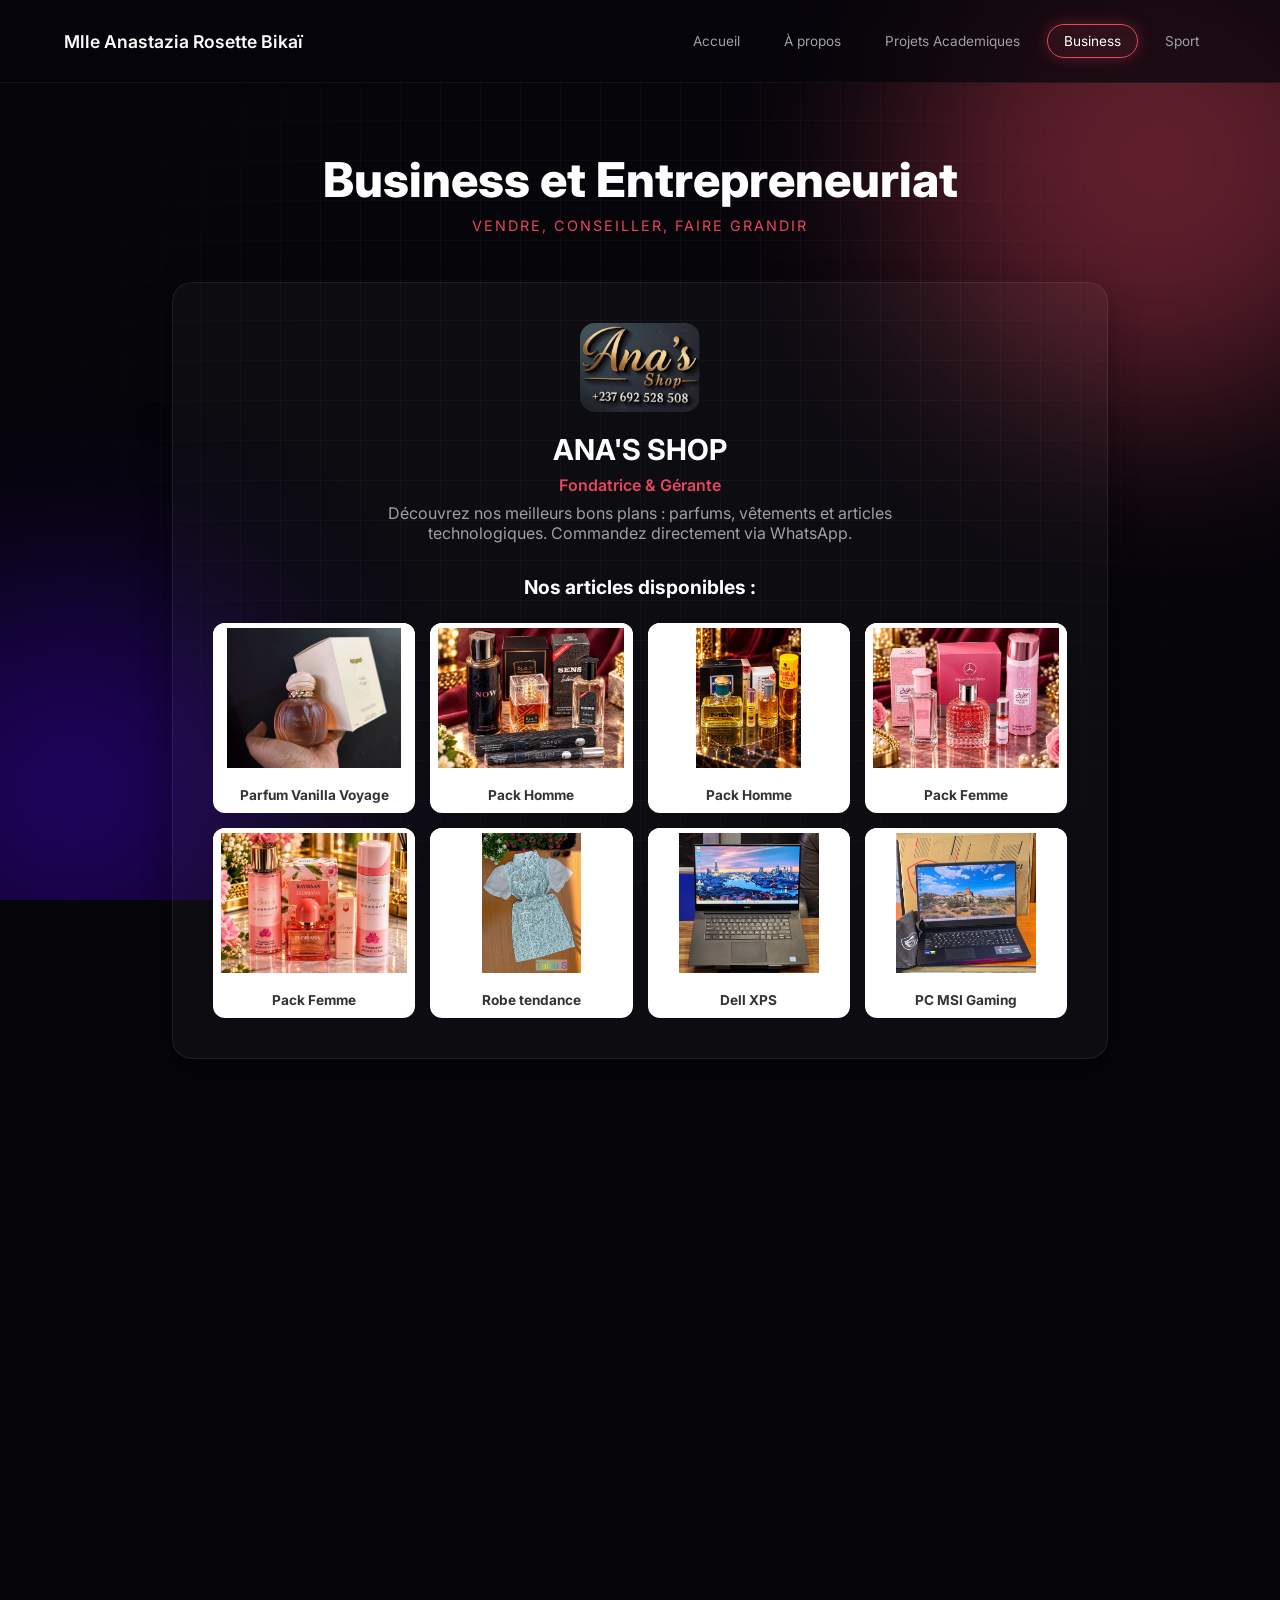
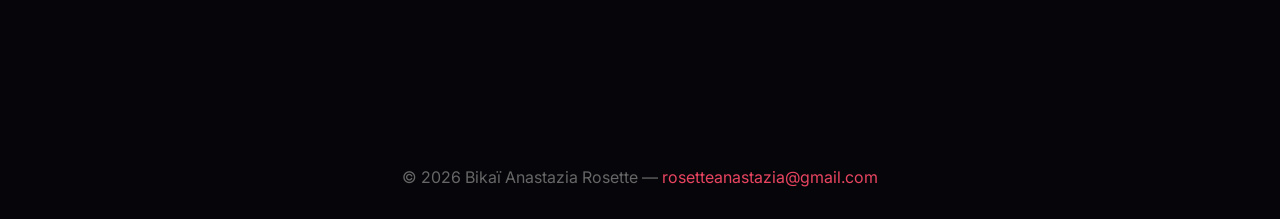
==== business.html @ e81abc1c "Premier envoi de mon portfolio" ====
<!DOCTYPE html>
<html lang="fr">
    <script>
    // Force la page à revenir tout en haut à chaque chargement
        window.onbeforeunload = function () {
        window.scrollTo(0, 0);
    }
    </script>
<head>
  <meta charset="UTF-8">
  <meta name="viewport" content="width=device-width, initial-scale=1.0">
  <title>Business — Bikaï Anastazia Rosette</title>
  <link rel="stylesheet" href="style.css">
  <link href="https://fonts.googleapis.com/css2?family=Inter:wght@300;400;600;800&display=swap" rel="stylesheet">
</head>
<body class="page-accueil" onload="window.scrollTo(0, 0);">

  <!-- FOND ANIMÉ -->
  <div class="tech-background">
    <div class="glow-orb orb-1"></div>
    <div class="glow-orb orb-2"></div>
    <div class="grid-overlay"></div>
  </div>

  <!-- NAVIGATION -->
  <nav class="navbar">
    <div class="logo">Mlle Anastazia Rosette Bikaï</div>
    <div class="nav-buttons">
      <a href="index.html" class="nav-btn">Accueil</a>
      <a href="apropos.html" class="nav-btn">À propos</a>
      <a href="ecole.html" class="nav-btn">Projets Academiques</a>
      <a href="business.html" class="nav-btn active">Business</a>
      <a href="sport.html" class="nav-btn">Sport</a>
    </div>
  </nav>

  <!-- CONTENEUR PRINCIPAL -->
  <div class="container-business">
    
    <!-- EN-TÊTE -->
    <header class="header-business element-anime">
      <h1>Business et Entrepreneuriat</h1>
      <p>Vendre, conseiller, faire grandir</p>
    </header>

    <!-- CARTE 1 : ANA'S SHOP -->
    <div class="carte-business element-anime">
      
      <div class="entete-anas-shop">
        <img src="images/business_shop.jpeg" alt="Logo ANA'S SHOP">
        <h3>ANA'S SHOP</h3>
        <p class="sous-titre-anas">Fondatrice & Gérante</p>
        <p class="description-anas">Découvrez nos meilleurs bons plans : parfums, vêtements et articles technologiques. Commandez directement via WhatsApp.</p>
      </div>

      <h4 class="titre-articles">Nos articles disponibles :</h4>
      
      <!-- LA GRILLE D'ARTICLES -->
      <div class="grille-articles">
        <div class="carte-article"><img src="images/vanilla_voyage.jpeg" alt="Parfum"><p>Parfum Vanilla Voyage</p></div>
        <div class="carte-article"><img src="images/pack_H1.jpeg" alt="Parfum"><p>Pack Homme</p></div>
        <div class="carte-article"><img src="images/Pack_H2.jpeg" alt="Parfum"><p>Pack Homme</p></div>
        <div class="carte-article"><img src="images/pack_F1.jpeg" alt="Parfum"><p>Pack Femme</p></div>
        <div class="carte-article"><img src="images/pack_F2.jpeg" alt="Parfum"><p>Pack Femme</p></div>
        <div class="carte-article"><img src="images/robe_tendance.jpeg" alt="Vêtement"><p>Robe tendance</p></div>
        <div class="carte-article"><img src="images/pc_1.jpeg" alt="Tech"><p>Dell XPS</p></div>
        <div class="carte-article"><img src="images/pc_gamin.jpeg" alt="Tech"><p>PC MSI Gaming</p></div>
      </div>
    </div>

    <!-- CARTE 2 : BOOSTAGE -->
    <div class="carte-business element-anime">
      <div class="entete-boost">
        <h3>Boostage réseaux sociaux</h3>
        <p>Service indépendant</p>
      </div>
      
      <div class="galerie-boost">
        <figure>
          <img src="images/business_boost.jpeg" alt="Flyer">
          <figcaption>Flyer de boostage</figcaption>
        </figure>
        <figure>
          <img src="images/grille_boost.jpeg" alt="Grille">
          <figcaption>Grille de prix</figcaption>
        </figure>
      </div>
    </div>
        <!-- BOUTON WHATSAPP EN BAS AU CENTRE -->
    <div class="element-anime" style="display: flex; justify-content: center; margin-top: 3rem; margin-bottom: 2rem;">
      <a href="https://wa.me/237692528508" target="_blank" style="padding: 1rem 3rem; border-radius: 8px; text-decoration: none; font-weight: 700; background-color: #25D366; color: #fff; font-size: 1.1rem; box-shadow: 0 4px 15px rgba(37, 211, 102, 0.3);">Contacter sur WhatsApp</a>
    </div>

  </div>

  <footer class="footer-business">
    <p>© 2026 Bikaï Anastazia Rosette — <a href="mailto:rosetteanastazia@gmail.com">rosetteanastazia@gmail.com</a></p>
  </footer>

  <!-- SCRIPT POUR L'ANIMATION -->
  <script>
    document.addEventListener("DOMContentLoaded", function() {
      const elements = document.querySelectorAll('.element-anime');
      elements.forEach((el, index) => {
        setTimeout(() => { el.classList.add('visible'); }, 300 + (index * 600)); 
      });
    });
  </script>
</body>
</html>
---- style.css ----
/* =========================================
   RESET ET BASE
   ========================================= */
* {
  margin: 0;
  padding: 0;
  box-sizing: border-box;
}

body {
  font-family: 'Inter', sans-serif;
  background-color: #05050a;
  color: #e0e0e0;
  overflow-x: hidden;
}

/* =========================================
   FOND ANIMÉ (Grille et lumières)
   ========================================= */
.tech-background {
  position: fixed; top: 0; left: 0;
  width: 100vw; height: 100vh;
  z-index: -1;
  background-color: #05050a;
  overflow: hidden;
}

.glow-orb {
  position: absolute; border-radius: 50%;
  filter: blur(100px); opacity: 0.4;
}
.orb-1 { width: 500px; height: 500px; background: #e94560; top: -10%; right: -10%; animation: floatOrb 15s infinite alternate ease-in-out; }
.orb-2 { width: 400px; height: 400px; background: #4a00e0; bottom: -10%; left: -10%; animation: floatOrb 20s infinite alternate-reverse ease-in-out; }

.grid-overlay {
  position: absolute; top: 0; left: 0; width: 100%; height: 100%;
  background-image: 
    linear-gradient(rgba(255, 255, 255, 0.03) 1px, transparent 1px),
    linear-gradient(90deg, rgba(255, 255, 255, 0.03) 1px, transparent 1px);
  background-size: 40px 40px;
  animation: moveGrid 20s linear infinite;
  mask-image: radial-gradient(circle at center, black 40%, transparent 80%);
  -webkit-mask-image: radial-gradient(circle at center, black 40%, transparent 80%);
}

@keyframes floatOrb {
  0% { transform: translate(0, 0) scale(1); }
  100% { transform: translate(-50px, 50px) scale(1.2); }
}
@keyframes moveGrid {
  0% { background-position: 0 0; }
  100% { background-position: 40px 40px; }
}

/* =========================================
   NAVIGATION
   ========================================= */
.navbar {
  display: flex; justify-content: space-between; align-items: center;
  padding: 1.5rem 5%; position: fixed; top: 0; width: 100%; z-index: 100;
  background: rgba(5, 5, 10, 0.7); backdrop-filter: blur(12px);
  border-bottom: 1px solid rgba(255, 255, 255, 0.05);
}

.logo { font-size: 1.1rem; font-weight: 600; color: #fff; }
.nav-buttons { display: flex; gap: 10px; }

.nav-btn {
  text-decoration: none; color: #a0a0a0; font-size: 0.85rem;
  padding: 8px 16px; border-radius: 20px; border: 1px solid transparent; transition: all 0.3s ease;
}
.nav-btn:hover, .nav-btn.active {
  color: #fff; background: rgba(233, 69, 96, 0.1); border-color: #e94560;
  box-shadow: 0 0 15px rgba(233, 69, 96, 0.3);
}

/* =========================================
   STRUCTURE EN 2 COLONNES (Photo à gauche, Texte à droite)
   ========================================= */

.hero-split {
  display: flex;
  align-items: center;
  justify-content: space-between;
  min-height: 100vh;
  padding: 120px 10% 0 10%;
  gap: 5rem;
  position: relative;
  z-index: 10;
}

/* --- La photo à gauche --- */
.hero-image-wrapper {
  flex: 1;
  display: flex;
  justify-content: flex-start; /* Colle la photo à gauche */
  height: 80vh;
}

.hero-photo {
  width: 100%;
  max-width: 400px;
  height: 100%;
  object-fit: cover;
  border-radius: 20px;
  border: 1px solid rgba(255, 255, 255, 0.1);
  box-shadow: 0 20px 50px rgba(0, 0, 0, 0.8), 0 0 30px rgba(233, 69, 96, 0.2);
}

/* --- Le texte à droite --- */
.hero-text {
  flex: 1;
  text-align: left;
}

.hero-text h1 {
  font-size: 3.5rem;
  line-height: 1.1;
  color: #fff;
  font-weight: 800;
  margin-bottom: 0.5rem;
}

.text-outline {
  color: transparent;
  -webkit-text-stroke: 1px #fff;
}

.hero-text .subtitle {
  font-size: 1rem;
  color: #e94560;
  font-weight: 600;
  text-transform: uppercase;
  letter-spacing: 2px;
  margin-bottom: 1.5rem;
}

.hero-text .description {
  font-size: 1.1rem;
  color: #a0a0a0;
  margin-bottom: 2.5rem;
  line-height: 1.8;
}

/* =========================================
   BOUTONS
   ========================================= */
.social-buttons {
  display: flex; gap: 1rem; flex-wrap: wrap; justify-content: center; /* Centre les boutons */
}

.btn {
  padding: 0.8rem 1.8rem; border-radius: 8px; text-decoration: none;
  font-weight: 600; transition: all 0.3s ease; font-size: 0.9rem;
}

.btn-social {
  background: rgba(255, 255, 255, 0.05); color: #fff; 
  border: 1px solid rgba(255, 255, 255, 0.1); backdrop-filter: blur(5px);
}

.btn-social:hover {
  border-color: #e94560; color: #e94560; transform: translateY(-2px); background: rgba(233, 69, 96, 0.1);
}

/* =========================================
   IMAGE
   ========================================= */
.hero-image-wrapper {
  flex: 1; /* Prend l'autre moitié de l'espace */
  display: flex;
  justify-content: flex-end; /* Colle la photo à droite */
  align-items: center;
  height: 100%; /* Prend toute la hauteur */
}

.hero-photo {
  width: 100%;
  max-width: 450px; /* Largeur max de la photo */
  height: 80vh; /* La photo prend 80% de la hauteur de l'écran */
  object-fit: cover; /* Remplit le cadre sans déformer */
  border-radius: 20px;
  border: 1px solid rgba(255, 255, 255, 0.1);
  box-shadow: 0 20px 50px rgba(0, 0, 0, 0.8), 0 0 30px rgba(233, 69, 96, 0.2);
}


/* =========================================
   ANIMATION D'APPARITION (Fade In Up)
   ========================================= */

.fade-in-up {
  opacity: 0;
  transform: translateY(30px);
  animation: slideUp 0.8s cubic-bezier(0.16, 1, 0.3, 1) forwards;
}

.delay-1 { animation-delay: 0.2s; }
.delay-2 { animation-delay: 0.4s; }

@keyframes slideUp {
  to {
    opacity: 1;
    transform: translateY(0);
  }
}

/* Responsive mobile */
@media (max-width: 900px) {
.hero-split {
  display: flex;
  align-items: center; /* Aligne le texte et la photo au milieu verticalement */
  justify-content: space-between;
  min-height: 100vh; /* Prend toute la hauteur de l'écran */
  padding: 0 5%; /* Réduit un peu les marges sur les côtés */
  gap: 4rem;
  position: relative;
  z-index: 10;
}
  .navbar { flex-direction: column; gap: 1rem; }
  .hero-text h1 { font-size: 2.5rem; }
}
.hero-text {
  flex: 1; /* Prend la moitié de l'espace */
  max-width: 600px;
  text-align: left; /* Aligne à gauche */
  display: flex;
  flex-direction: column;
  align-items: flex-start;
}

/* =========================================
  BOUTONS AVEC COULEURS
   ========================================= */
.social-buttons {
  display: flex;
  gap: 1rem;
  flex-wrap: wrap;
  justify-content: flex-start; /* Aligne les boutons à gauche */
  margin-top: 2rem;
}

.btn {
  padding: 0.8rem 2rem;
  border-radius: 8px;
  text-decoration: none;
  font-weight: 700;
  transition: all 0.3s ease;
  font-size: 1rem;
  display: inline-block;
  border: none;
}

/* Bouton WhatsApp : Vert officiel */
.btn-whatsapp {
  background-color: #25D366; 
  color: #fff;
  box-shadow: 0 4px 15px rgba(37, 211, 102, 0.3);
}

.btn-whatsapp:hover {
  background-color: #1da851;
  transform: translateY(-3px);
  box-shadow: 0 8px 25px rgba(37, 211, 102, 0.5);
}

/* Bouton Email : Ta couleur Rose */
.btn-email {
  background-color: #e94560; 
  color: #fff;
  box-shadow: 0 4px 15px rgba(233, 69, 96, 0.3);
}

.btn-email:hover {
  background-color: #c73652;
  transform: translateY(-3px);
  box-shadow: 0 8px 25px rgba(233, 69, 96, 0.5);
}

/* =========================================
   PAGE À PROPOS (DESIGN 2 COLONNES)
   ========================================= */

.about-layout {
  display: flex;
  gap: 4rem; 
  align-items: center; /* Centre la photo et le texte sur la même ligne */
  text-align: left;
  margin-top: 2rem;
}

.about-layout {
  display: flex;
  gap: 4rem; 
  align-items: center; /* Centre la photo et le texte sur la même ligne */
  text-align: left;
  margin-top: 2rem;
}

/* La colonne de gauche (Photo) */
.about-image-col {
  flex: 0 0 350px; 
}

.about-photo {
  width: 100%;
  max-width: 350px; /* Ajuste la taille de la photo ici */
  height: auto;
  border-radius: 20px; 
  border: 2px solid rgba(255, 255, 255, 0.1);
  box-shadow: 0 15px 40px rgba(0, 0, 0, 0.5), 0 0 20px rgba(233, 69, 96, 0.2);
}

/* La colonne de droite (Texte) */
.about-text-col {
  flex: 1; 
  display: flex;
  flex-direction: column;
  justify-content: center; 
}

/* Animation d'apparition fluide */
.fade-in-up {
  opacity: 0;
  transform: translateY(30px);
  animation: slideUp 0.8s cubic-bezier(0.16, 1, 0.3, 1) forwards;
}

@keyframes slideUp {
  to {
    opacity: 1;
    transform: translateY(0);
  }
}

.about-text-col p {
  font-size: 1.05rem;
  line-height: 1.8;
  color: #a0a0a0; /* Gris clair pour le texte */
  margin-bottom: 1.2rem;
}

.about-text-col strong {
  color: #ffffff; /* Met les mots importants en blanc pur */
}

.about-text-col .intro-text {
  font-size: 1.15rem;
  color: #ffffff;
  margin-bottom: 1.5rem;
}

/* Le message de fin */
.about-conclusion-box {
  margin-top: 3rem;
  padding-top: 2rem;
  border-top: 1px solid rgba(255, 255, 255, 0.1);
}


.about .conclusion {
  border-left: 4px solid #e94560;
  padding-left: 1.5rem;
  color: #a0a0a0;
  font-size: 1.05rem;
  line-height: 1.8;
  font-style: italic;
}

/* Responsive téléphone */
@media (max-width: 768px) {
  .about-layout {
    flex-direction: column; 
    text-align: center; 
    gap: 2rem;
  }
  .about-image-col {
    flex: 0 0 auto;
    width: 100%;
    max-width: 250px;
    margin: 0 auto;
  }
  .about .conclusion {
    border-left: none;
    border-top: 3px solid #e94560;
    padding-left: 0;
    padding-top: 1rem;
    text-align: center;
  }
}

/* =========================================
   DÉFILEMENT FLUIDE (SMOOTH SCROLL)
   ========================================= */
html {
  scroll-behavior: smooth; /* C'est la ligne magique qui rend le défilement fluide */
}

/* On s'assure que les sections ont de l'espace et une hauteur minimum */
section {
  min-height: 100vh;
  display: flex;
  flex-direction: column;
  justify-content: center;
  position: relative;
  z-index: 10;
}

/* Ajustement pour que le menu fixe ne cache pas le haut des sections */
#accueil, #apropos, #ecole, #business, #sport {
  scroll-margin-top: 100px;
}

/* =========================================
   INDICATEUR DE SCROLL (Flèche animée)
   ========================================= */
.scroll-indicator {
  position: absolute;
  bottom: 30px; left: 50%;
  transform: translateX(-50%);
  display: flex; flex-direction: column;
  align-items: center; gap: 10px;
  opacity: 0.7; font-size: 0.8rem; color: #fff;
  z-index: 20;
}

.arrow {
  width: 15px; height: 15px;
  border-right: 2px solid #e94560;
  border-bottom: 2px solid #e94560;
  transform: rotate(45deg);
  animation: bounce 2s infinite;
}

@keyframes bounce {
  0%, 20%, 50%, 80%, 100% { transform: translateY(0) rotate(45deg); }
  40% { transform: translateY(-10px) rotate(45deg); }
  60% { transform: translateY(-5px) rotate(45deg); }
}

html {
  scroll-behavior: smooth;
}

section {
  min-height: 100vh;
  display: flex;
  flex-direction: column;
  justify-content: center;
  position: relative;
  z-index: 10;
}

#accueil, #apropos, #ecole, #business, #sport {
  scroll-margin-top: 100px; 
}


/* L'animation de base : plus lente (1.5s au lieu de 0.8s) */
.fade-in-up {
  opacity: 0;
  transform: translateY(40px);
  /* L'animation dure maintenant 2.5 secondes */
  animation: slideUp 2.5s cubic-bezier(0.16, 1, 0.3, 1) forwards;
}

@keyframes slideUp {
  to {
    opacity: 1;
    transform: translateY(0);
  }
}

/* --- LES DÉLAIS (à ajouter dans ton HTML) --- */

/* Le titre apparaît après 0.5s */
.delay-1 { animation-delay: 0.5s; }

/* La description apparaît après 2s (le temps de lire le titre) */
.delay-2 { animation-delay: 2s; }

/* Les boutons apparaissent après 3.5s */
.delay-3 { animation-delay: 3.5s; }

/* La photo apparaît après 4.5s */
.delay-4 { animation-delay: 4.5s; }

    <!-- TEXTE A GAUCHE -->
    <div id="mon-texte">
      <h1 class="fade-in-up delay-1" style="...">Bikaï Anastazia...</h1>
      <p class="fade-in-up delay-2" style="...">Étudiante en Intelligence...</p>
      <div class="fade-in-up delay-3" style="...">[Boutons]</div>
    </div>

    <!-- PHOTO A DROITE -->
    <div id="mon-image-box" class="fade-in-up delay-4">
      <img src="images/pp.jpeg" alt="...">
    </div>

/* =========================================
   CORRECTION DU CARROUSEL BUSINESS (Images entières)
========================================= */

.carrousel-articles {
  display: flex;
  gap: 1.5rem;
  overflow-x: auto;
  padding: 1rem 0;
  scroll-snap-type: x mandatory;
}

.article-item {
  flex: 0 0 auto;
  width: 220px; /* Largeur de la carte */
  background: rgba(255, 255, 255, 0.03); /* Fond sombre transparent */
  border: 1px solid rgba(255, 255, 255, 0.08);
  border-radius: 15px;
  overflow: hidden;
  scroll-snap-align: start;
  display: flex;
  flex-direction: column;
}

.article-item img {
  width: 100%;
  height: 200px; /* Hauteur fixe pour l'image */
  object-fit: contain; /* C'EST LA LIGNE MAGIQUE : L'image est entière, pas coupée */
  background-color: #fff; /* Fond blanc derrière l'image pour bien la voir */
  padding: 10px; /* Un peu d'espace autour de l'image */
}

.article-item p {
  font-size: 0.85rem;
  color: #e0e0e0;
  padding: 15px 10px;
  text-align: center;
  margin: 0;
  font-weight: 500;
  display: -webkit-box;
  -webkit-line-clamp: 3; /* Limite le texte à 3 lignes max */
  -webkit-box-orient: vertical;
  overflow: hidden;
}

/* =========================================
   PAGE BUSINESS (Design Pro & Animé)
   ========================================= */

.container-business {
  max-width: 1000px;
  margin: 0 auto;
  padding: 150px 2rem 4rem 2rem;
  position: relative;
  z-index: 10;
}

/* En-tête de la page */
.header-business {
  text-align: center;
  margin-bottom: 3rem;
}
.header-business h1 {
  font-size: 3rem;
  color: #fff;
  font-weight: 800;
  margin: 0;
}
.header-business p {
  color: #e94560;
  text-transform: uppercase;
  letter-spacing: 2px;
  font-size: 0.9rem;
  margin-top: 0.5rem;
}

/* La grande carte */
.carte-business {
  background: rgba(255, 255, 255, 0.03);
  border: 1px solid rgba(255, 255, 255, 0.08);
  border-radius: 20px;
  padding: 2.5rem;
  margin-bottom: 3rem;
  box-shadow: 0 10px 30px rgba(0, 0, 0, 0.3);
}

/* En-tête ANA'S SHOP */
.entete-anas-shop {
  text-align: center;
  margin-bottom: 1.5rem;
}
.entete-anas-shop img {
  max-width: 120px;
  border-radius: 15px;
}
.entete-anas-shop h3 {
  color: #fff;
  font-size: 1.8rem;
  margin: 1rem 0 0.5rem 0;
}
.sous-titre-anas {
  color: #e94560;
  font-weight: 600;
  margin: 0;
}
.description-anas {
  color: #a0a0a0;
  max-width: 600px;
  margin: 0.5rem auto 0 auto;
}

.titre-articles {
  text-align: center;
  color: #fff;
  font-size: 1.2rem;
  margin: 2rem 0 1rem 0;
}

/* LA GRILLE D'ARTICLES (C'est ça que tu veux) */
.grille-articles {
  display: grid;
  grid-template-columns: repeat(auto-fill, minmax(160px, 1fr));
  gap: 15px;
  margin-top: 1.5rem;
}

.carte-article {
  background: #fff;
  border-radius: 12px;
  overflow: hidden;
  text-align: center;
  transition: transform 0.3s ease;
}

.carte-article:hover {
  transform: translateY(-5px);
}

.carte-article img {
  width: 100%;
  height: 150px;
  object-fit: contain; /* L'image est entière ! */
  background: #fff;
  padding: 5px;
  box-sizing: border-box;
}

.carte-article p {
  padding: 10px;
  color: #333;
  font-size: 0.85rem;
  font-weight: bold;
  margin: 0;
}

/* En-tête Boostage */
.entete-boost {
  text-align: center;
  margin-bottom: 2rem;
}
.entete-boost h3 {
  color: #fff;
  font-size: 1.8rem;
  margin: 0 0 0.5rem 0;
}
.entete-boost p {
  color: #e94560;
  font-weight: 600;
  margin: 0;
}

/* Galerie Boostage */
.galerie-boost {
  display: flex;
  gap: 20px;
  justify-content: center;
  flex-wrap: wrap;
}
.galerie-boost figure {
  background: #fff;
  padding: 10px;
  border-radius: 12px;
  margin: 0;
  max-width: 300px;
  width: 100%;
}
.galerie-boost img {
  width: 100%;
  height: 200px;
  object-fit: contain;
}
.galerie-boost figcaption {
  text-align: center;
  color: #333;
  font-weight: bold;
  margin-top: 10px;
}

/* Footer */
.footer-business {
  text-align: center;
  padding: 2rem;
  color: #666;
  position: relative;
  z-index: 10;
}
.footer-business a {
  color: #e94560;
  text-decoration: none;
}

/* L'ANIMATION (Invisible au début, puis apparaît) */
.element-anime {
  opacity: 0;
  transform: translateY(30px);
  transition: opacity 1s ease-out, transform 1s ease-out;
}
.element-anime.visible {
  opacity: 1;
  transform: translateY(0);
}
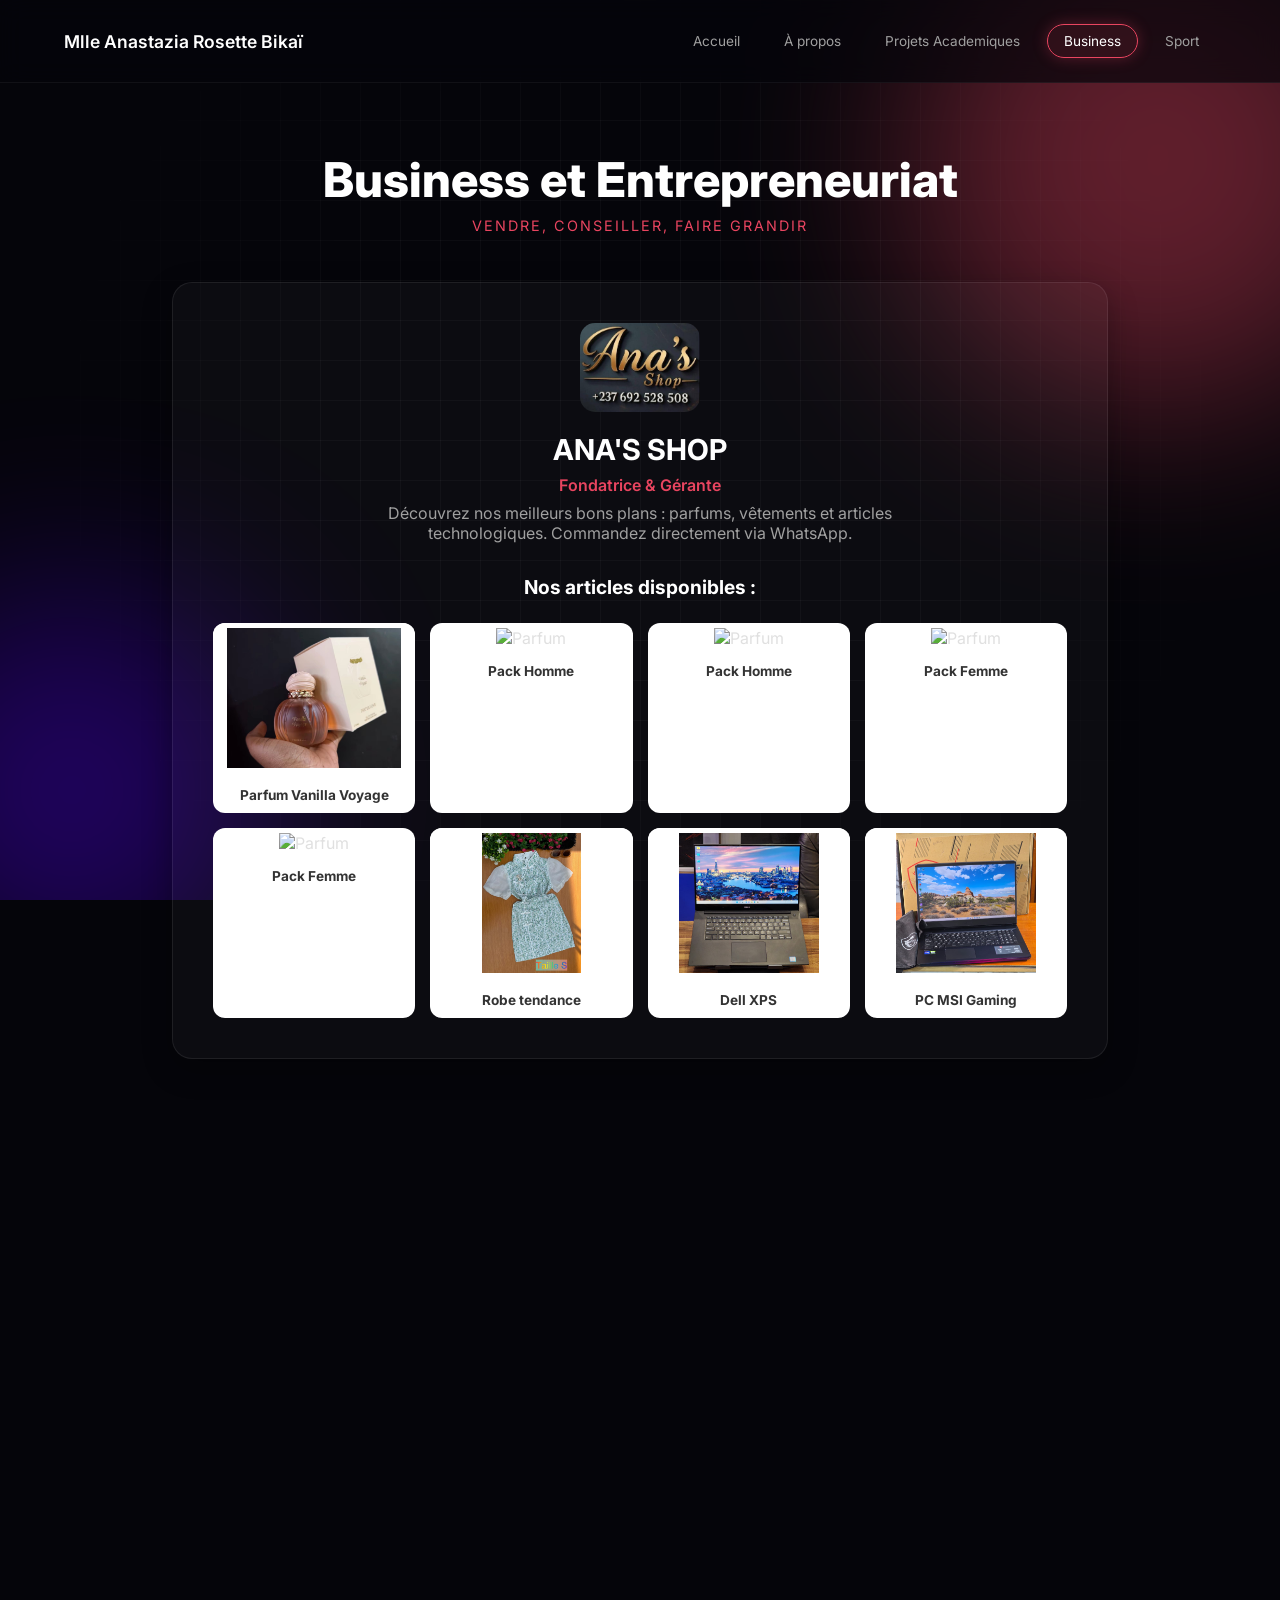
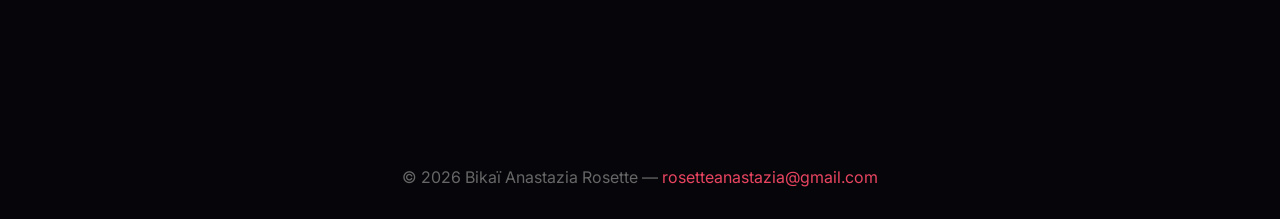
==== commit 7f4442b4: "Correction des images et du code" ====
--- a/business.html
+++ b/business.html
@@ -58,10 +58,10 @@
       <!-- LA GRILLE D'ARTICLES -->
       <div class="grille-articles">
         <div class="carte-article"><img src="images/vanilla_voyage.jpeg" alt="Parfum"><p>Parfum Vanilla Voyage</p></div>
-        <div class="carte-article"><img src="images/pack_H1.jpeg" alt="Parfum"><p>Pack Homme</p></div>
-        <div class="carte-article"><img src="images/Pack_H2.jpeg" alt="Parfum"><p>Pack Homme</p></div>
-        <div class="carte-article"><img src="images/pack_F1.jpeg" alt="Parfum"><p>Pack Femme</p></div>
-        <div class="carte-article"><img src="images/pack_F2.jpeg" alt="Parfum"><p>Pack Femme</p></div>
+        <div class="carte-article"><img src="images/pack_h1.jpeg" alt="Parfum"><p>Pack Homme</p></div>
+        <div class="carte-article"><img src="images/pack_h2.jpeg" alt="Parfum"><p>Pack Homme</p></div>
+        <div class="carte-article"><img src="images/pack_f1.jpeg" alt="Parfum"><p>Pack Femme</p></div>
+        <div class="carte-article"><img src="images/pack_f2.jpeg" alt="Parfum"><p>Pack Femme</p></div>
         <div class="carte-article"><img src="images/robe_tendance.jpeg" alt="Vêtement"><p>Robe tendance</p></div>
         <div class="carte-article"><img src="images/pc_1.jpeg" alt="Tech"><p>Dell XPS</p></div>
         <div class="carte-article"><img src="images/pc_gamin.jpeg" alt="Tech"><p>PC MSI Gaming</p></div>
@@ -102,7 +102,7 @@
     document.addEventListener("DOMContentLoaded", function() {
       const elements = document.querySelectorAll('.element-anime');
       elements.forEach((el, index) => {
-        setTimeout(() => { el.classList.add('visible'); }, 300 + (index * 600)); 
+        setTimeout(() => { el.classList.add('visible'); }, 300 + (index * 600));
       });
     });
   </script>
